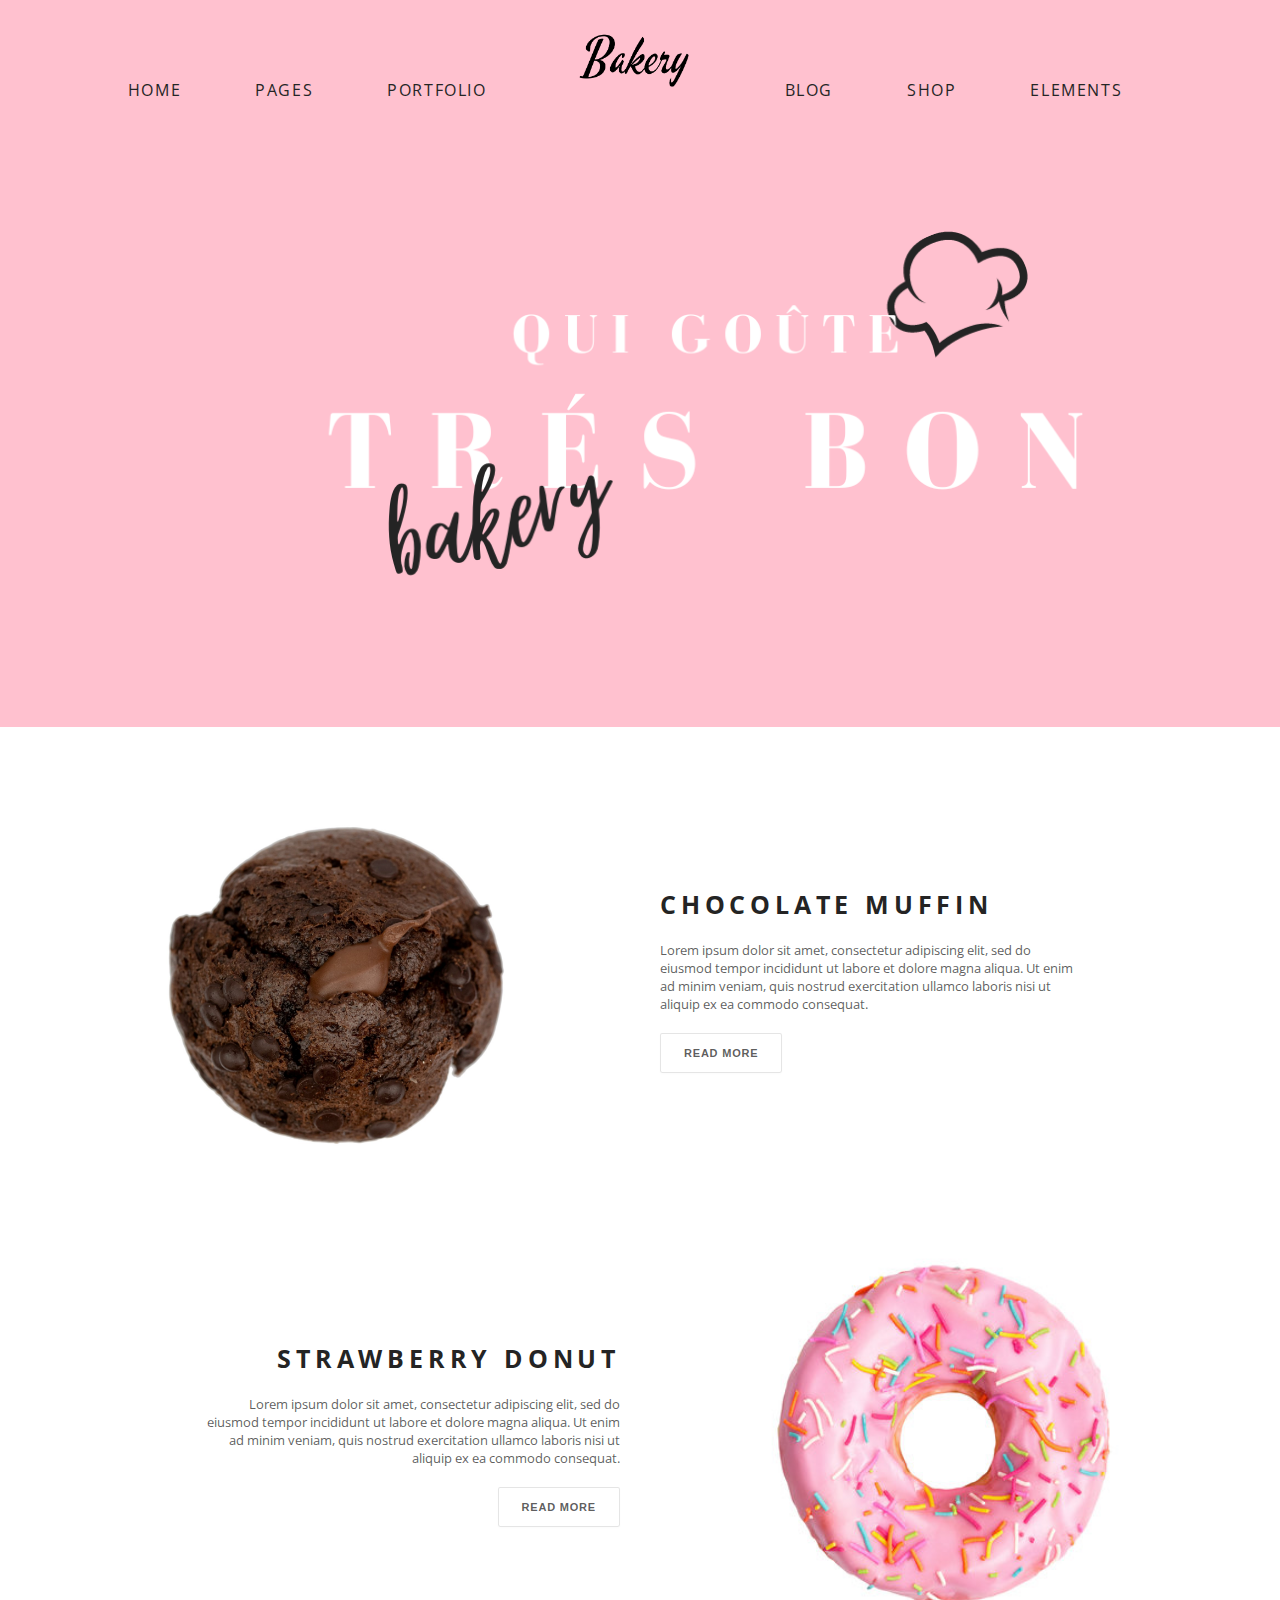
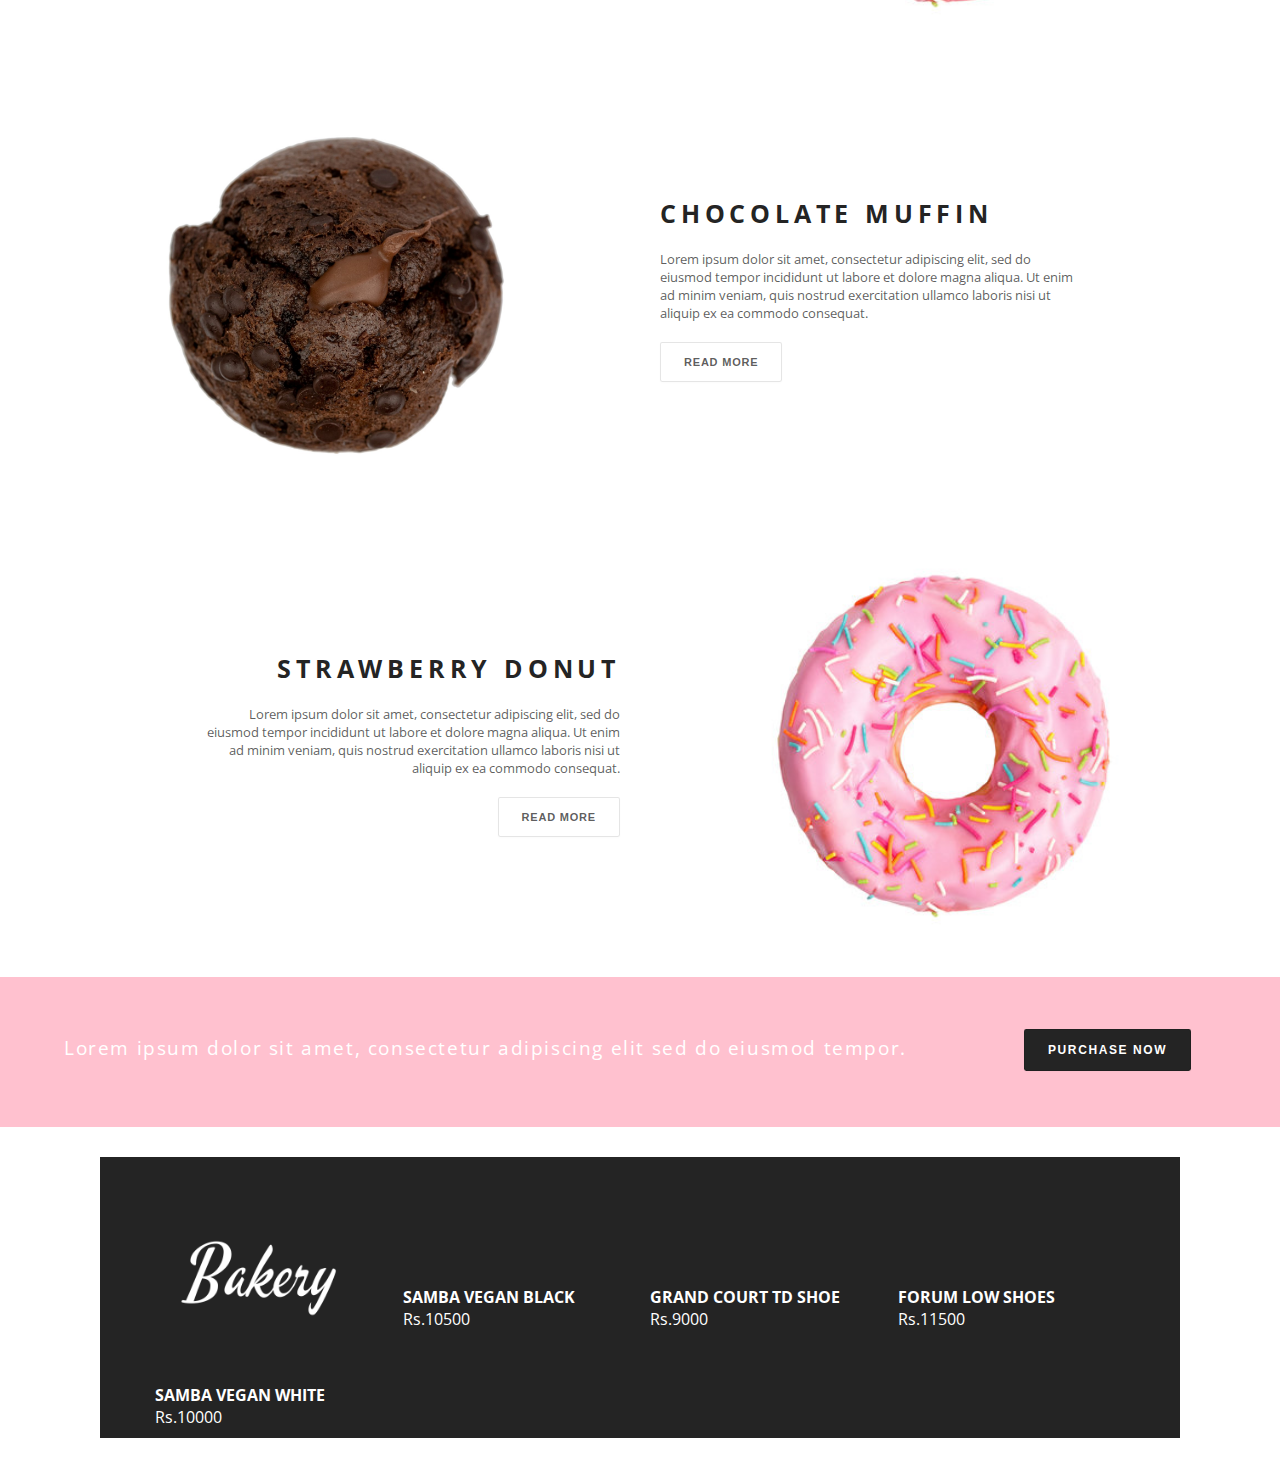
==== task 8 - one page site/index.html @ 6c0f109c "Add files via upload" ====
<!DOCTYPE html>
<html>
    <head>
        <meta charset="UTF-8">
        <meta http-equiv="X-UA-Compatible" content="IE=edge">
        <meta name="viewport" content="width=device-width, initial-scale=1.0">
        <title>Home</title>
        <link rel="stylesheet" href="stylee.css">
        <link rel="preconnect" href="https://fonts.googleapis.com">
        <link rel="preconnect" href="https://fonts.gstatic.com" crossorigin>
        <link href="https://fonts.googleapis.com/css2?family=Open+Sans:wght@300;400;500&display=swap" rel="stylesheet">
        <link rel="stylesheet" href="https://cdnjs.cloudflare.com/ajax/libs/font-awesome/6.2.1/css/all.min.css">
    </head>
    <body>
        <div class="header">
            <div class="container">
                <!-- <div class="navbar"> -->
                    <nav>
                        <ul>
                            <li ><a href="#">HOME</a></li>
                            <li ><a href="#">PAGES</a></li>
                            <li ><a href="#">PORTFOLIO</a></li>
                            <li style="margin-top: 30px;">
                                <img src="images/Bakery.png" alt="error" width="150px" style="margin:0%;">
                            </li>
                            <li ><a href="#">BLOG</a></li>
                            <li ><a href="#">SHOP</a></li>
                            <li ><a href="#">ELEMENTS</a></li> 
                        </ul>
                    </nav>
                <!-- </div> -->
                <div class="row">
                    <div class="image-container">
                        <img src="images/headerr1.png" alt="" height="571" width="1350">
                    </div>
                </div>
            </div>  
        </div>
        <!-- ------------- -->
        <div class="small-containerr">
            <div class="row">
                <div class="col-2">
                    <img src="images/muffin.jpg" alt="">
                </div>
                <div class="col-2" style="padding: 20px; width: 400px;">
                    <h2 style="letter-spacing: .3REM;font-size: 25px; color: #242424;margin-bottom: 20px;margin-right:80px ;">CHOCOLATE MUFFIN</h2>
                    <P style="padding-right: 150px;word-wrap: break-word;">Lorem ipsum dolor sit amet, consectetur adipiscing elit, sed do eiusmod tempor incididunt ut labore et dolore magna aliqua. Ut enim ad minim veniam, quis nostrud exercitation ullamco laboris nisi ut aliquip ex ea commodo consequat. </P>
                    <button class="button-6" role="button">READ MORE</button>
                </div>
            </div>
        </div>
        <!-- ----------------- -->
        <div class="small-containerr">
            <div class="row">
                <div class="col-2" style="padding: 20px; width: 400px;text-align: right;">
                    <h2 style="letter-spacing: .3REM;font-size: 25px; color: #242424;margin-bottom: 20px;">STRAWBERRY DONUT</h2>
                    <P style="padding-left: 150px;word-wrap: break-word;">Lorem ipsum dolor sit amet, consectetur adipiscing elit, sed do eiusmod tempor incididunt ut labore et dolore magna aliqua. Ut enim ad minim veniam, quis nostrud exercitation ullamco laboris nisi ut aliquip ex ea commodo consequat. </P>
                    <button class="button-6" role="button">READ MORE</button>
                </div>
                <div class="col-2"><center>
                    <img src="images/donut.jpg" alt="" width="400px" height="400px"></center>
                </div>
            </div>
        </div>
        <!-- -----------2--------- -->
        <div class="small-containerr">
            <div class="row">
                <div class="col-2">
                    <img src="images/muffin.jpg" alt="">
                </div>
                <div class="col-2" style="padding: 20px; width: 400px;">
                    <h2 style="letter-spacing: .3REM;font-size: 25px; color: #242424;margin-bottom: 20px;margin-right:80px ;">CHOCOLATE MUFFIN</h2>
                    <P style="padding-right: 150px;word-wrap: break-word;">Lorem ipsum dolor sit amet, consectetur adipiscing elit, sed do eiusmod tempor incididunt ut labore et dolore magna aliqua. Ut enim ad minim veniam, quis nostrud exercitation ullamco laboris nisi ut aliquip ex ea commodo consequat. </P>
                    <button class="button-6" role="button">READ MORE</button>
                </div>
            </div>
        </div>
        <!-- ----------------- -->
        <div class="small-containerr">
            <div class="row">
                <div class="col-2" style="padding: 20px; width: 400px;text-align: right;">
                    <h2 style="letter-spacing: .3REM;font-size: 25px; color: #242424;margin-bottom: 20px;">STRAWBERRY DONUT</h2>
                    <P style="padding-left: 150px;word-wrap: break-word;">Lorem ipsum dolor sit amet, consectetur adipiscing elit, sed do eiusmod tempor incididunt ut labore et dolore magna aliqua. Ut enim ad minim veniam, quis nostrud exercitation ullamco laboris nisi ut aliquip ex ea commodo consequat. </P>
                    <button class="button-6" role="button">READ MORE</button>
                </div>
                <div class="col-2"><center>
                    <img src="images/donut.jpg" alt="" width="400px" height="400px"></center>
                </div>
            </div>
        </div>

        <div class="purchase">
            <p >Lorem ipsum dolor sit amet, consectetur adipiscing elit sed do eiusmod tempor.</p>
            <button class="button-6" role="button">PURCHASE NOW</button>
        </div>
        <div id="div1" class="small-container" style="background-color: #242424;color: white;">
            <!-------------first row------------->
            <div class="row">
                <div class="col-4">
                    <img src="images/Bakery1.png" alt="error" width="150px" style="margin:0%;">
                    <h4>SAMBA VEGAN WHITE</h4>
                    <p>Rs.10000</p>
                    
                </div>
                <div class="col-4">
                    <img src="images/casual/casual2SAMBAVEGANBLACK.jpg" alt="">
                    <h4>SAMBA VEGAN BLACK</h4>
                    <p>Rs.10500</p>
                    
                </div>
                <div class="col-4">
                    <img src="images/casual/casual3GRANDCOURTTD.jpg" alt="">
                    <h4>GRAND COURT TD SHOE</h4>
                    <p>Rs.9000</p>
                    
                </div>
                <div class="col-4">
                    <img src="images/casual/casual4FORUMLOWSHOES.jpg" alt="">
                    <h4>FORUM LOW SHOES</h4>
                    <p>Rs.11500</p>
                    
                </div>
            </div>
        </div>
    </body>
</html>
---- task 8 - one page site/stylee.css ----
*{
    margin: 0;
    padding: 0;
    box-sizing: border-box;
}
body{
    font-family: 'Open Sans', sans-serif;
    color: #252525;
}
.navbar{
    display: flex;
    align-items: center;
    padding: 0px 0px;
    background-color:#FFC1CF;
}
.header{
    background:#FFC1CF ;
}
.purchase{
    background:#FFC1CF ;
    height: 150px;
    padding: 30px 50px;
}
.purchase button{
    background-color: #242424;color: white;letter-spacing: 0.1rem;font-size: 12px;
    position: absolute;
    left: 80%;
    margin-top: 22px;
}
.purchase p{
    color: white;
    letter-spacing: 0.1rem;
    font-size: 19px;
    position: absolute;
    left: 5%;
    margin-top: 28px;
}

.header row{
    margin-top: 70px;
}
nav{
    flex: 1;
    text-align: center;
    align-items: center;
    justify-content: center;
    background-color:#FFC1CF;
    
}

nav ul{
    display: inline-block;
    list-style-type: none;
}

nav ul li{
    display: inline-block;
    margin: 20px;
    padding-right: 30px;

}

a{
    text-decoration: none;
    color: #252525;
    letter-spacing: .1rem;
}

p{
    color: #252525;
}
/* .container{
    max-width: 1300px;
    margin: auto;
    padding-left: 25px;
    padding-right: 25px;
} */
.small-containerr{
    margin: 0;
}
.row{
    display: flex;
    align-items: center;
    flex-wrap: nowrap;
    justify-content: space-around;
    margin: 30px;
}

.col-2{
    flex-basis: 50%;
    min-width: 300px;
}
.col-2 img{
    max-width: 100%;
    padding: 0;
}

.col-2 h1{
    font-size: 50px;
    line-height: 60px;
    margin: 25px 0;
    padding-right: 50px;
}
.col-2 p{
    /* padding-right: 20px; */
    font-size:small;
    color: rgba(0, 0, 0, 0.65);
    margin-bottom: 20px;
}

.btn{
    display: inline-block;
    background: #FD3A00;
    color: white;
    border-color: #fff;
    padding: 8px 30px;
    margin: 30px 0;
    border-radius: 30px;
    transition: background  0.5s;
    transition: color 0.5s;
}
.btn:hover{
    background: #f3efef;
    color:#07131a;
}




.small-container{
    max-width: 1080px;
    margin: auto;
    padding-left: 15px;
    padding-right: 15px;
}

.title{
    text-align: center;
    margin: 0 auto 80px;
    position:relative;
    line-height: 60px;
    color: #555;
}


.button-6 {
  align-items: center;
  background-color: #FFFFFF;
  border: 1px solid rgba(0, 0, 0, 0.1);
  border-radius: .15rem;
  box-shadow: rgba(0, 0, 0, 0.02) 0 1px 3px 0;
  box-sizing: border-box;
  color: rgba(0, 0, 0, 0.65);
  cursor: pointer;
  font-size: 11px;
  font-weight: 600;
  letter-spacing: 0.05rem;
  padding: calc(.875rem - 1px) calc(1.5rem - 1px);
  transition: all 250ms;
  user-select: none;
  -webkit-user-select: none;
  touch-action: manipulation;

}

.button-6:hover,
.button-6:focus {
  border-color: rgba(0, 0, 0, 0.15);
  box-shadow: rgba(0, 0, 0, 0.1) 0 4px 12px;
  color: rgba(0, 0, 0, 0.65);
}

.button-6:hover {
  transform: translateY(-1px);
}

.button-6:active {
  background-color: #F0F0F1;
  border-color: rgba(0, 0, 0, 0.15);
  box-shadow: rgba(0, 0, 0, 0.06) 0 2px 4px;
  color: rgba(0, 0, 0, 0.65);
  transform: translateY(0);
}


.footer{
    background: #07131a;
    color: #8a8a8a;
    font-size: 14px;
    padding: 30px 0 20px;
}
.footer h3{
    color: white;
    margin-bottom: 10px;
}
.footer-col-1{
    flex-basis: 33%;
    text-align: center;
}
.footer-col-2{
    flex:1;
    display: flex;
      justify-content: center;
}
.footer-col-2 img{
    width: 35%;
    margin-bottom: 20px;
    
}
.footer-col-3{
    flex-basis:33%;
    text-align: center;
}
ul{
    list-style-type: none;
}
.col-4{
    flex-basis:25% ;
    padding: 10px;
    min-width: 25px;
    padding-right: 25px;
    
    }
    .col-4 img{
        width: 100%;
    }
    .col-4 p{
        color: white;
    }



.image-container {
    position: relative;
  }
  
  .text-overlay {
    position: absolute;
    top: 28%;
    left: 50%;
    transform: translate(-50%, -50%);
    color: white;
    text-align: center;
  }
  .image-container1 {
    position: relative;
  }
  .text-overlay-1 {
    position: absolute;
    top: 50%;
    left: 50%;
    transform: translate(-50%, -50%);
    font-size: 150%;
    color: rgb(255, 255, 255);
    text-align: center;
  }
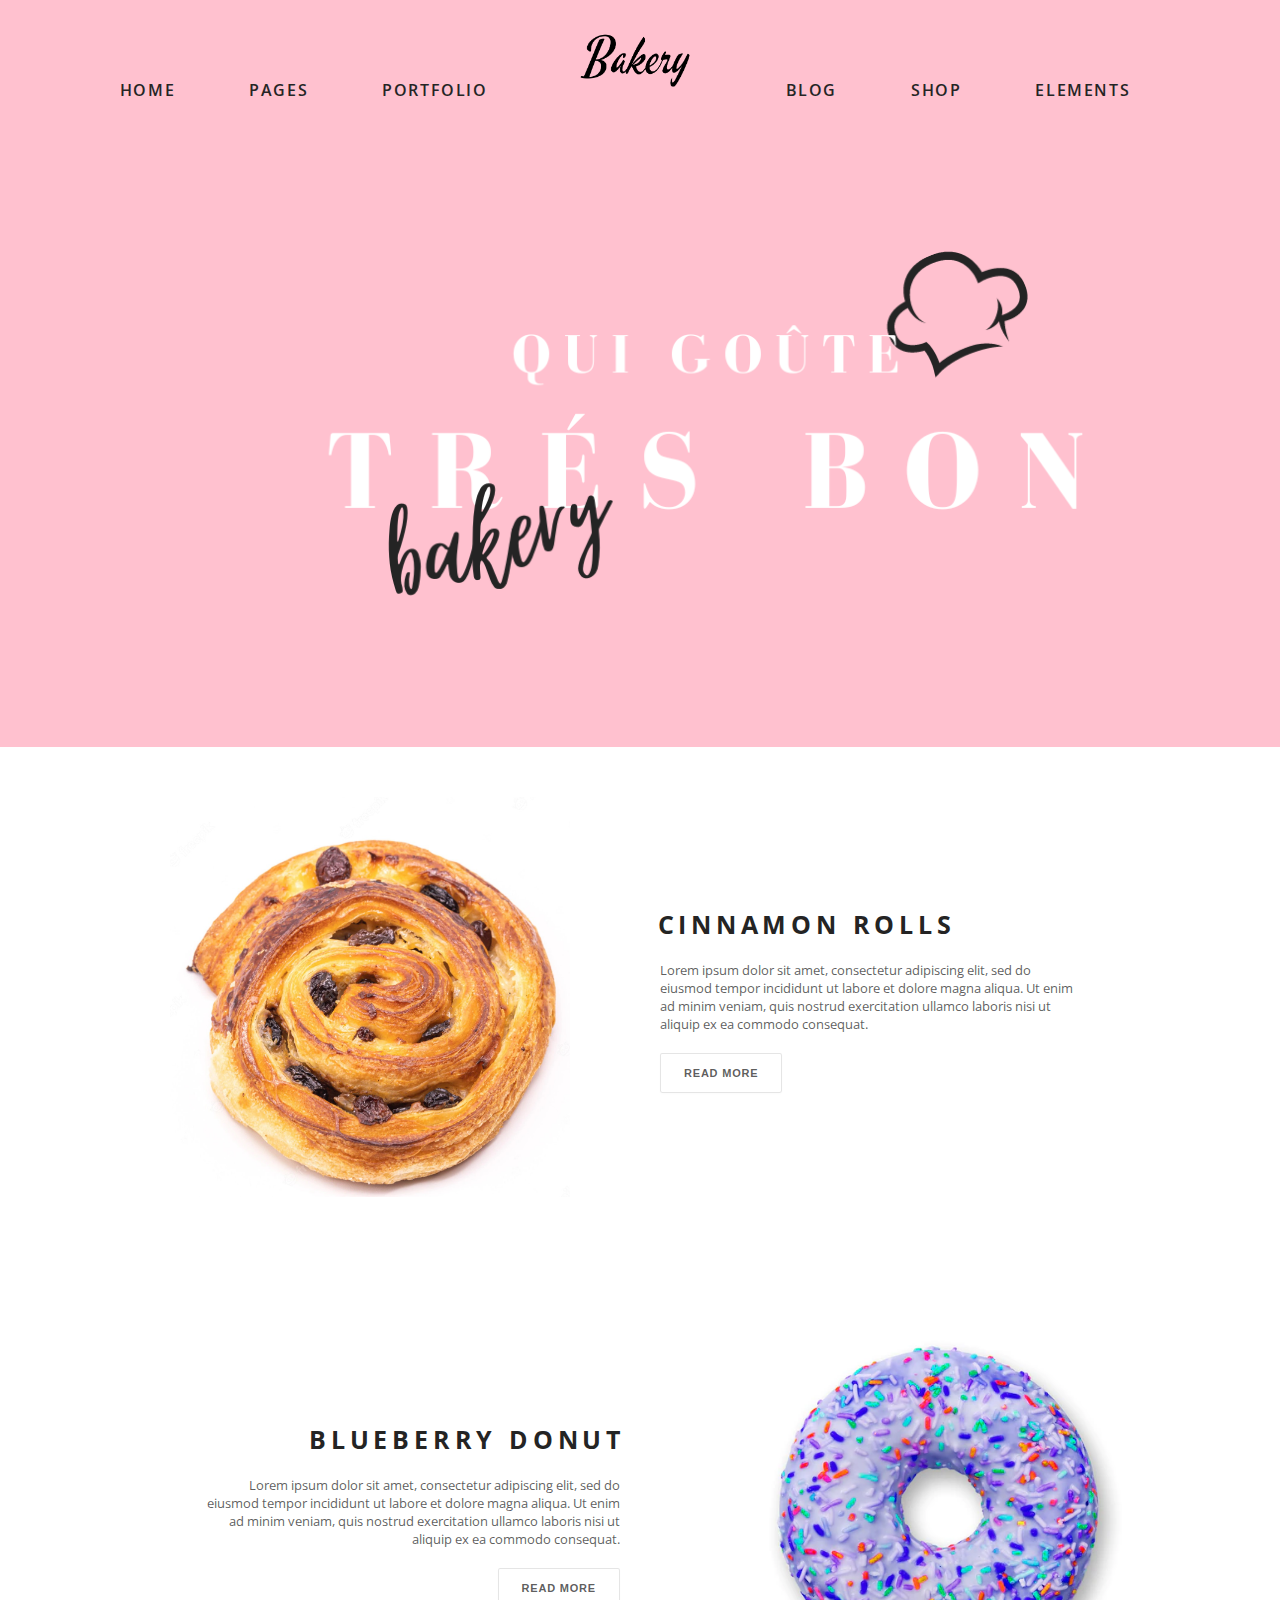
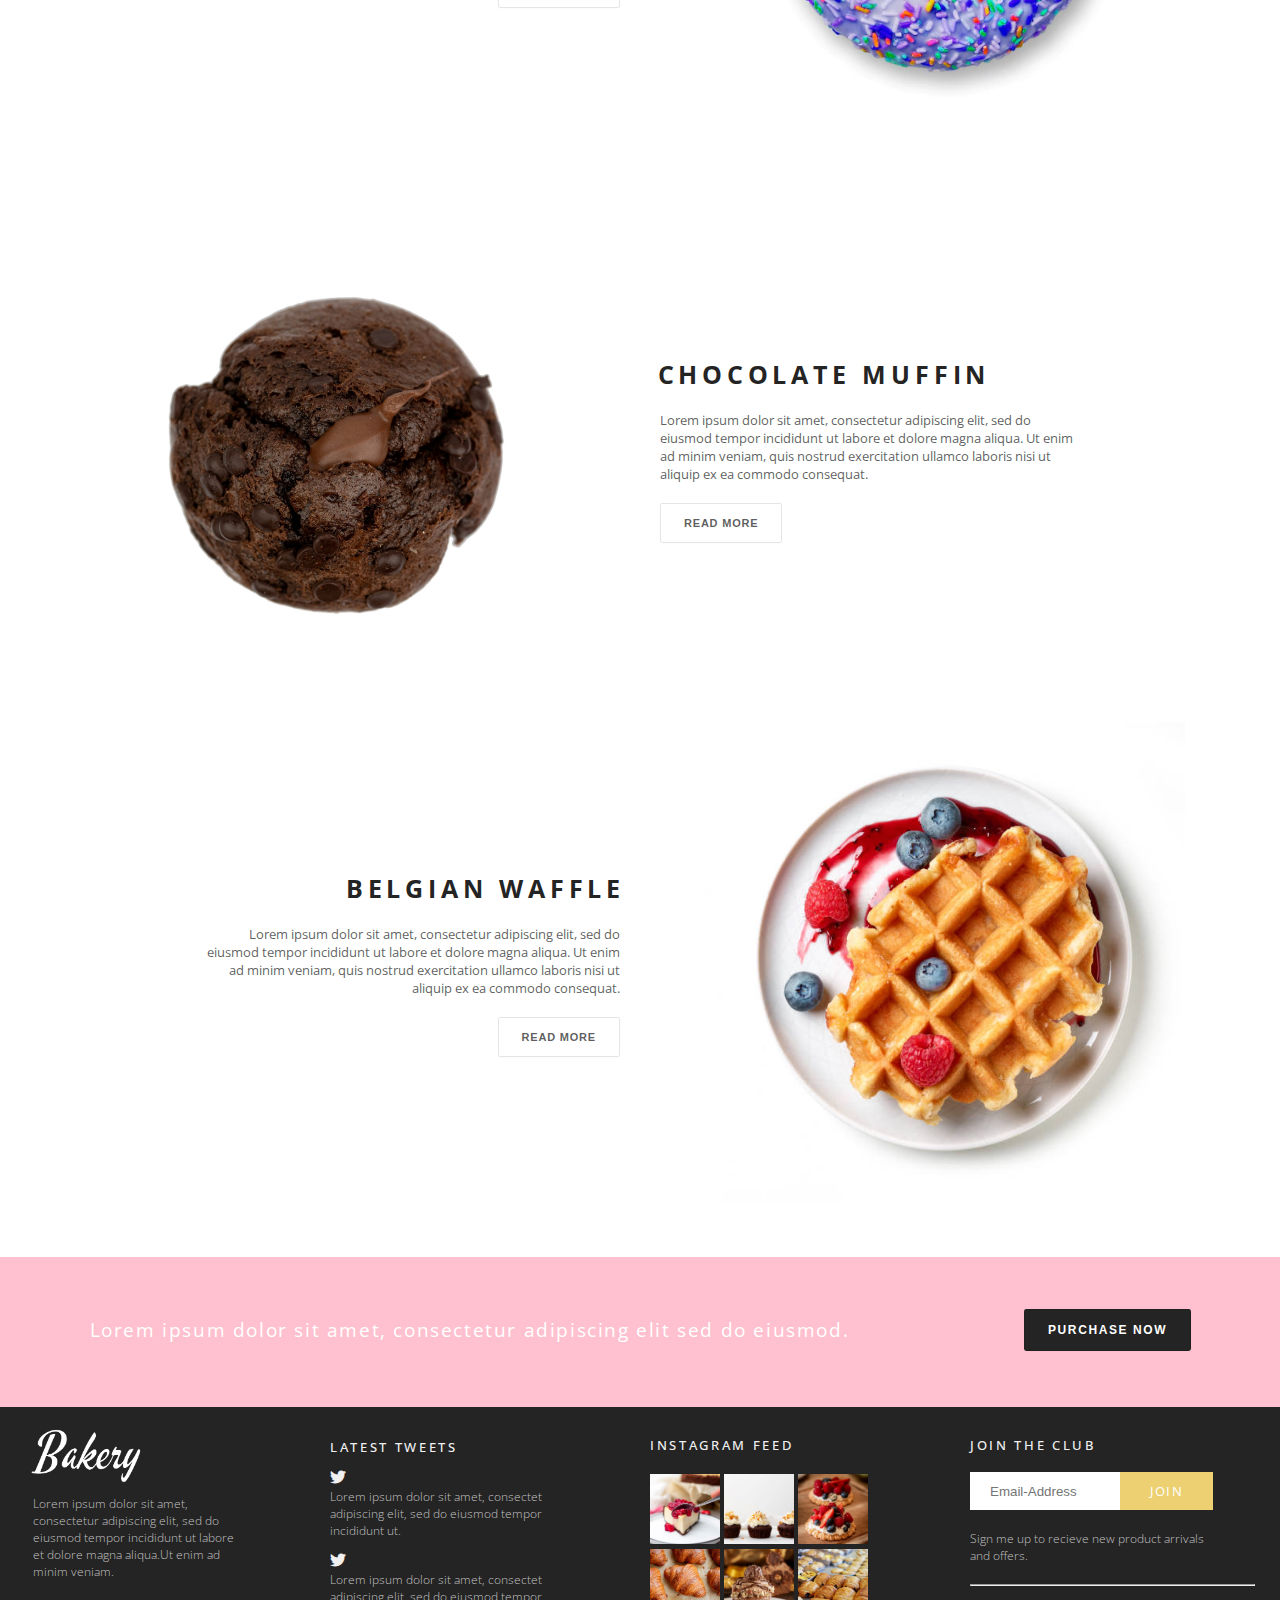
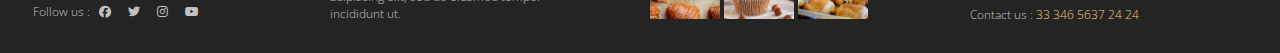
==== commit e412a082: "Add files via upload" ====
--- a/task 8 - one page site/index.html
+++ b/task 8 - one page site/index.html
@@ -9,6 +9,7 @@
         <link rel="preconnect" href="https://fonts.googleapis.com">
         <link rel="preconnect" href="https://fonts.gstatic.com" crossorigin>
         <link href="https://fonts.googleapis.com/css2?family=Open+Sans:wght@300;400;500&display=swap" rel="stylesheet">
+        
         <link rel="stylesheet" href="https://cdnjs.cloudflare.com/ajax/libs/font-awesome/6.2.1/css/all.min.css">
     </head>
     <body>
@@ -36,14 +37,14 @@
                 </div>
             </div>  
         </div>
-        <!-- ------------- -->
+        <!-- ---------1---- -->
         <div class="small-containerr">
             <div class="row">
                 <div class="col-2">
-                    <img src="images/muffin.jpg" alt="">
+                   <img src="images/roll1.jpg" alt="" width="400px" height="400px" style="position:relative;left: 23%;">
                 </div>
                 <div class="col-2" style="padding: 20px; width: 400px;">
-                    <h2 style="letter-spacing: .3REM;font-size: 25px; color: #242424;margin-bottom: 20px;margin-right:80px ;">CHOCOLATE MUFFIN</h2>
+                    <h2 style="letter-spacing: .3REM;font-size: 25px; color: #242424;margin-bottom: 20px;margin-right:80px;margin-left:-0.1em;">CINNAMON ROLLS</h2>
                     <P style="padding-right: 150px;word-wrap: break-word;">Lorem ipsum dolor sit amet, consectetur adipiscing elit, sed do eiusmod tempor incididunt ut labore et dolore magna aliqua. Ut enim ad minim veniam, quis nostrud exercitation ullamco laboris nisi ut aliquip ex ea commodo consequat. </P>
                     <button class="button-6" role="button">READ MORE</button>
                 </div>
@@ -53,12 +54,12 @@
         <div class="small-containerr">
             <div class="row">
                 <div class="col-2" style="padding: 20px; width: 400px;text-align: right;">
-                    <h2 style="letter-spacing: .3REM;font-size: 25px; color: #242424;margin-bottom: 20px;">STRAWBERRY DONUT</h2>
+                    <h2 style="letter-spacing: .3REM;font-size: 25px; color: #242424;margin-bottom: 20px;margin-right: -0.2em;">BLUEBERRY DONUT</h2>
                     <P style="padding-left: 150px;word-wrap: break-word;">Lorem ipsum dolor sit amet, consectetur adipiscing elit, sed do eiusmod tempor incididunt ut labore et dolore magna aliqua. Ut enim ad minim veniam, quis nostrud exercitation ullamco laboris nisi ut aliquip ex ea commodo consequat. </P>
                     <button class="button-6" role="button">READ MORE</button>
                 </div>
                 <div class="col-2"><center>
-                    <img src="images/donut.jpg" alt="" width="400px" height="400px"></center>
+                    <img src="images/donut1.jpg" alt="" width="520px" height="520px"></center>
                 </div>
             </div>
         </div>
@@ -69,7 +70,7 @@
                     <img src="images/muffin.jpg" alt="">
                 </div>
                 <div class="col-2" style="padding: 20px; width: 400px;">
-                    <h2 style="letter-spacing: .3REM;font-size: 25px; color: #242424;margin-bottom: 20px;margin-right:80px ;">CHOCOLATE MUFFIN</h2>
+                    <h2 style="letter-spacing: .3REM;font-size: 25px; color: #242424;margin-bottom: 20px;margin-right:80px;margin-left:-0.1em;">CHOCOLATE MUFFIN</h2>
                     <P style="padding-right: 150px;word-wrap: break-word;">Lorem ipsum dolor sit amet, consectetur adipiscing elit, sed do eiusmod tempor incididunt ut labore et dolore magna aliqua. Ut enim ad minim veniam, quis nostrud exercitation ullamco laboris nisi ut aliquip ex ea commodo consequat. </P>
                     <button class="button-6" role="button">READ MORE</button>
                 </div>
@@ -79,46 +80,62 @@
         <div class="small-containerr">
             <div class="row">
                 <div class="col-2" style="padding: 20px; width: 400px;text-align: right;">
-                    <h2 style="letter-spacing: .3REM;font-size: 25px; color: #242424;margin-bottom: 20px;">STRAWBERRY DONUT</h2>
+                    <h2 style="letter-spacing: .3REM;font-size: 25px; color: #242424;margin-bottom: 20px;margin-right: -0.2em;">BELGIAN WAFFLE</h2>
                     <P style="padding-left: 150px;word-wrap: break-word;">Lorem ipsum dolor sit amet, consectetur adipiscing elit, sed do eiusmod tempor incididunt ut labore et dolore magna aliqua. Ut enim ad minim veniam, quis nostrud exercitation ullamco laboris nisi ut aliquip ex ea commodo consequat. </P>
                     <button class="button-6" role="button">READ MORE</button>
                 </div>
                 <div class="col-2"><center>
-                    <img src="images/donut.jpg" alt="" width="400px" height="400px"></center>
+                    <img src="images/waffle.jpg" alt="" width="480px" height="480px"></center>
                 </div>
             </div>
         </div>
 
         <div class="purchase">
-            <p >Lorem ipsum dolor sit amet, consectetur adipiscing elit sed do eiusmod tempor.</p>
+            <p>Lorem ipsum dolor sit amet, consectetur adipiscing elit sed do eiusmod.</p>
             <button class="button-6" role="button">PURCHASE NOW</button>
         </div>
-        <div id="div1" class="small-container" style="background-color: #242424;color: white;">
-            <!-------------first row------------->
-            <div class="row">
+
+        <!--------footer--------->
+        <div class="small-container" >
+            
+            <div class="row" style="margin:0;">
                 <div class="col-4">
-                    <img src="images/Bakery1.png" alt="error" width="150px" style="margin:0%;">
-                    <h4>SAMBA VEGAN WHITE</h4>
-                    <p>Rs.10000</p>
+                    <img src="images/Bakery1.png" alt="error"  width="150px" style="margin:0%;margin-top: 5px;margin-left: 3px;">
+                    <p >Lorem ipsum dolor sit amet, consectetur adipiscing elit, sed do eiusmod tempor incididunt ut labore et dolore magna aliqua.Ut enim ad minim veniam.</p>
+
+                    
+                        <p>Follow us :&nbsp;&nbsp;
+                        <i class="fa-brands fa-facebook"></i>
+                        <i class="fa-brands fa-twitter"></i>
+                        <i class="fa-brands fa-instagram"></i>
+                        <i class="fa-brands fa-youtube"></i></p>
+                     
                     
                 </div>
                 <div class="col-4">
-                    <img src="images/casual/casual2SAMBAVEGANBLACK.jpg" alt="">
-                    <h4>SAMBA VEGAN BLACK</h4>
-                    <p>Rs.10500</p>
+                    
+                    <h5 style="letter-spacing: 0.2em;font-weight:500;">LATEST TWEETS</h5>   
+                    <i class="fa-brands fa-twitter" style="padding-top:13px;"></i><p style="padding: 0%;word-wrap: break-word;width: 240px;">Lorem ipsum dolor sit amet, consectet adipiscing elit, sed do eiusmod tempor incididunt ut.</p>
+                    <i class="fa-brands fa-twitter" style="padding-top:13px;"></i><p style="padding: 0%;word-wrap: break-word;width: 240px;">Lorem ipsum dolor sit amet, consectet adipiscing elit, sed do eiusmod tempor incididunt ut.</p>
                     
                 </div>
                 <div class="col-4">
-                    <img src="images/casual/casual3GRANDCOURTTD.jpg" alt="">
-                    <h4>GRAND COURT TD SHOE</h4>
-                    <p>Rs.9000</p>
-                    
+                    <h5 style="letter-spacing: 0.2em;font-weight:500;">INSTAGRAM FEED</h5> 
+                    <div class="insta">
+                        <img src="images/1.jpg" alt="" width="70px" height="70px">
+                        <img src="images/2.jpg" alt="" width="70px" height="70px">
+                        <img src="images/3.jpg" alt="" width="70px" height="70px">
+                        <img src="images/4.jpg" alt="" width="70px" height="70px">
+                        <img src="images/5.jpg" alt="" width="70px" height="70px">
+                        <img src="images/6.jpg" alt="" width="70px" height="70px">
+                    </div>                    
                 </div>
                 <div class="col-4">
-                    <img src="images/casual/casual4FORUMLOWSHOES.jpg" alt="">
-                    <h4>FORUM LOW SHOES</h4>
-                    <p>Rs.11500</p>
-                    
+                    <h5 style="letter-spacing: 0.2em;font-weight:500;">JOIN THE CLUB</h5>
+                    <input type="email" style="margin-top: 18px;" placeholder="Email-Address"><a href="">JOIN</a>
+                    <p style="padding: 0%;padding-top: 20px;">Sign me up to recieve new product arrivals and offers.</p>
+                    <hr style="margin-top: 20px;height: 1px;">
+                    <p style="padding: 0%;padding-top: 20px;">Contact us : <label style="color:#ecd072"> 33 346 5637 24 24</label></p>
                 </div>
             </div>
         </div>
--- a/task 8 - one page site/stylee.css
+++ b/task 8 - one page site/stylee.css
@@ -6,6 +6,7 @@
 body{
     font-family: 'Open Sans', sans-serif;
     color: #252525;
+    overflow-x: hidden;
 }
 .navbar{
     display: flex;
@@ -32,8 +33,8 @@
     letter-spacing: 0.1rem;
     font-size: 19px;
     position: absolute;
-    left: 5%;
-    margin-top: 28px;
+    left: 7%;
+    margin-top: 30px;
 }
 
 .header row{
@@ -51,6 +52,7 @@
 nav ul{
     display: inline-block;
     list-style-type: none;
+    font-weight:600;
 }
 
 nav ul li{
@@ -83,7 +85,7 @@
     align-items: center;
     flex-wrap: nowrap;
     justify-content: space-around;
-    margin: 30px;
+    margin: 50px 30px;
 }
 
 .col-2{
@@ -128,10 +130,8 @@
 
 
 .small-container{
-    max-width: 1080px;
-    margin: auto;
-    padding-left: 15px;
-    padding-right: 15px;
+    /* width: 100%; */
+    background-color: #242424;color: white;margin: 0;padding: 0;
 }
 
 .title{
@@ -181,36 +181,6 @@
   color: rgba(0, 0, 0, 0.65);
   transform: translateY(0);
 }
-
-
-.footer{
-    background: #07131a;
-    color: #8a8a8a;
-    font-size: 14px;
-    padding: 30px 0 20px;
-}
-.footer h3{
-    color: white;
-    margin-bottom: 10px;
-}
-.footer-col-1{
-    flex-basis: 33%;
-    text-align: center;
-}
-.footer-col-2{
-    flex:1;
-    display: flex;
-      justify-content: center;
-}
-.footer-col-2 img{
-    width: 35%;
-    margin-bottom: 20px;
-    
-}
-.footer-col-3{
-    flex-basis:33%;
-    text-align: center;
-}
 ul{
     list-style-type: none;
 }
@@ -219,17 +189,39 @@
     padding: 10px;
     min-width: 25px;
     padding-right: 25px;
-    
-    }
-    .col-4 img{
-        width: 100%;
-    }
-    .col-4 p{
-        color: white;
-    }
-
-
-
+    color: #F0F0F1;
+}
+
+.col-4 p{
+    color: rgb(194, 194, 194);
+    font-weight: 300;
+    font-size: 12px;
+    padding: 23px;
+    padding-top: 0%;
+    word-wrap: break-word;
+    width: 250px;
+}
+
+
+.col-4 i{
+    padding-right: 14px;
+}
+.col-4 input{
+    background-color: white;
+    border: none;
+    height: 38px;
+    width: 150px;
+    padding-left: 20px;
+}
+.col-4 a{
+    text-decoration: none;
+    background-color: #ecd072;
+    color: white;
+    font-size:small ;
+    width: 200px;
+    height: 20px;
+    padding: 10px 30px;
+}
 .image-container {
     position: relative;
   }
@@ -242,9 +234,7 @@
     color: white;
     text-align: center;
   }
-  .image-container1 {
-    position: relative;
-  }
+
   .text-overlay-1 {
     position: absolute;
     top: 50%;
@@ -254,4 +244,8 @@
     color: rgb(255, 255, 255);
     text-align: center;
   }
-  + .insta{
+    display: block;
+    padding-right: 30px;
+    padding-top: 20px;
+ }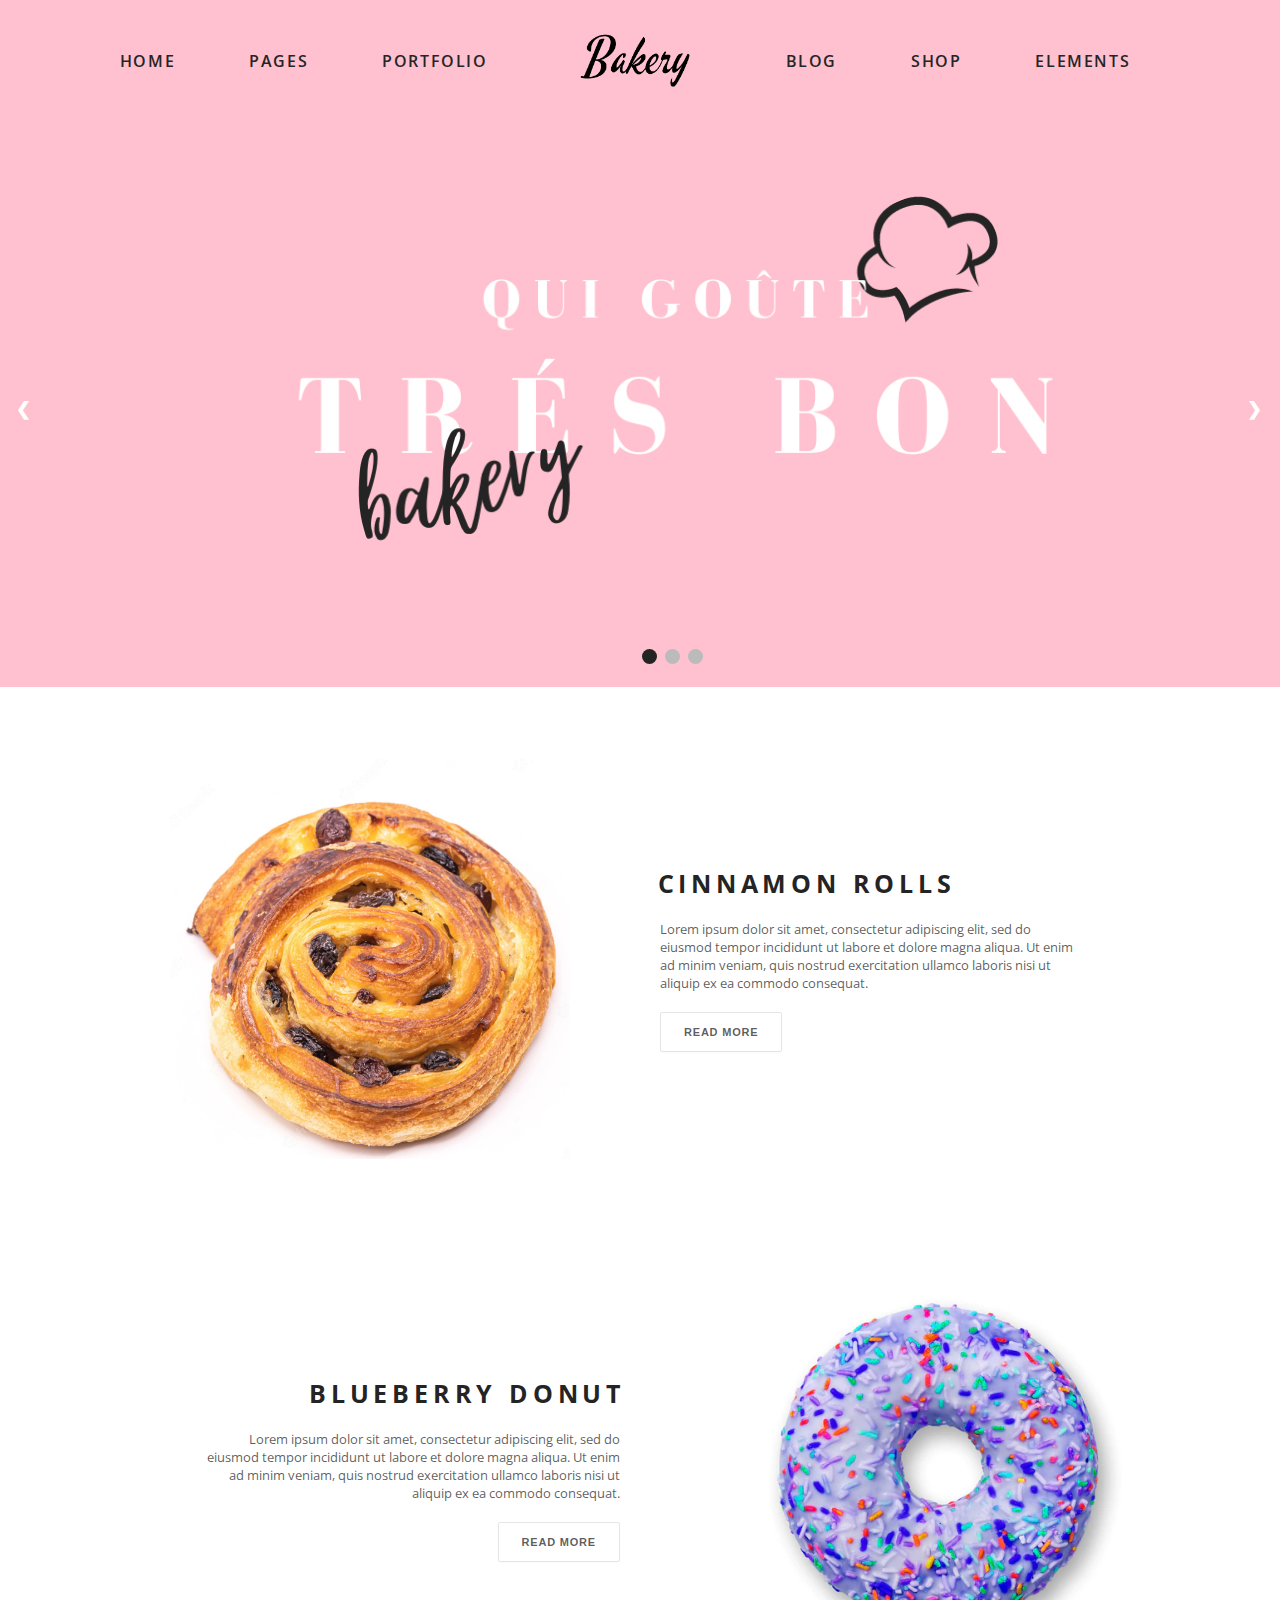
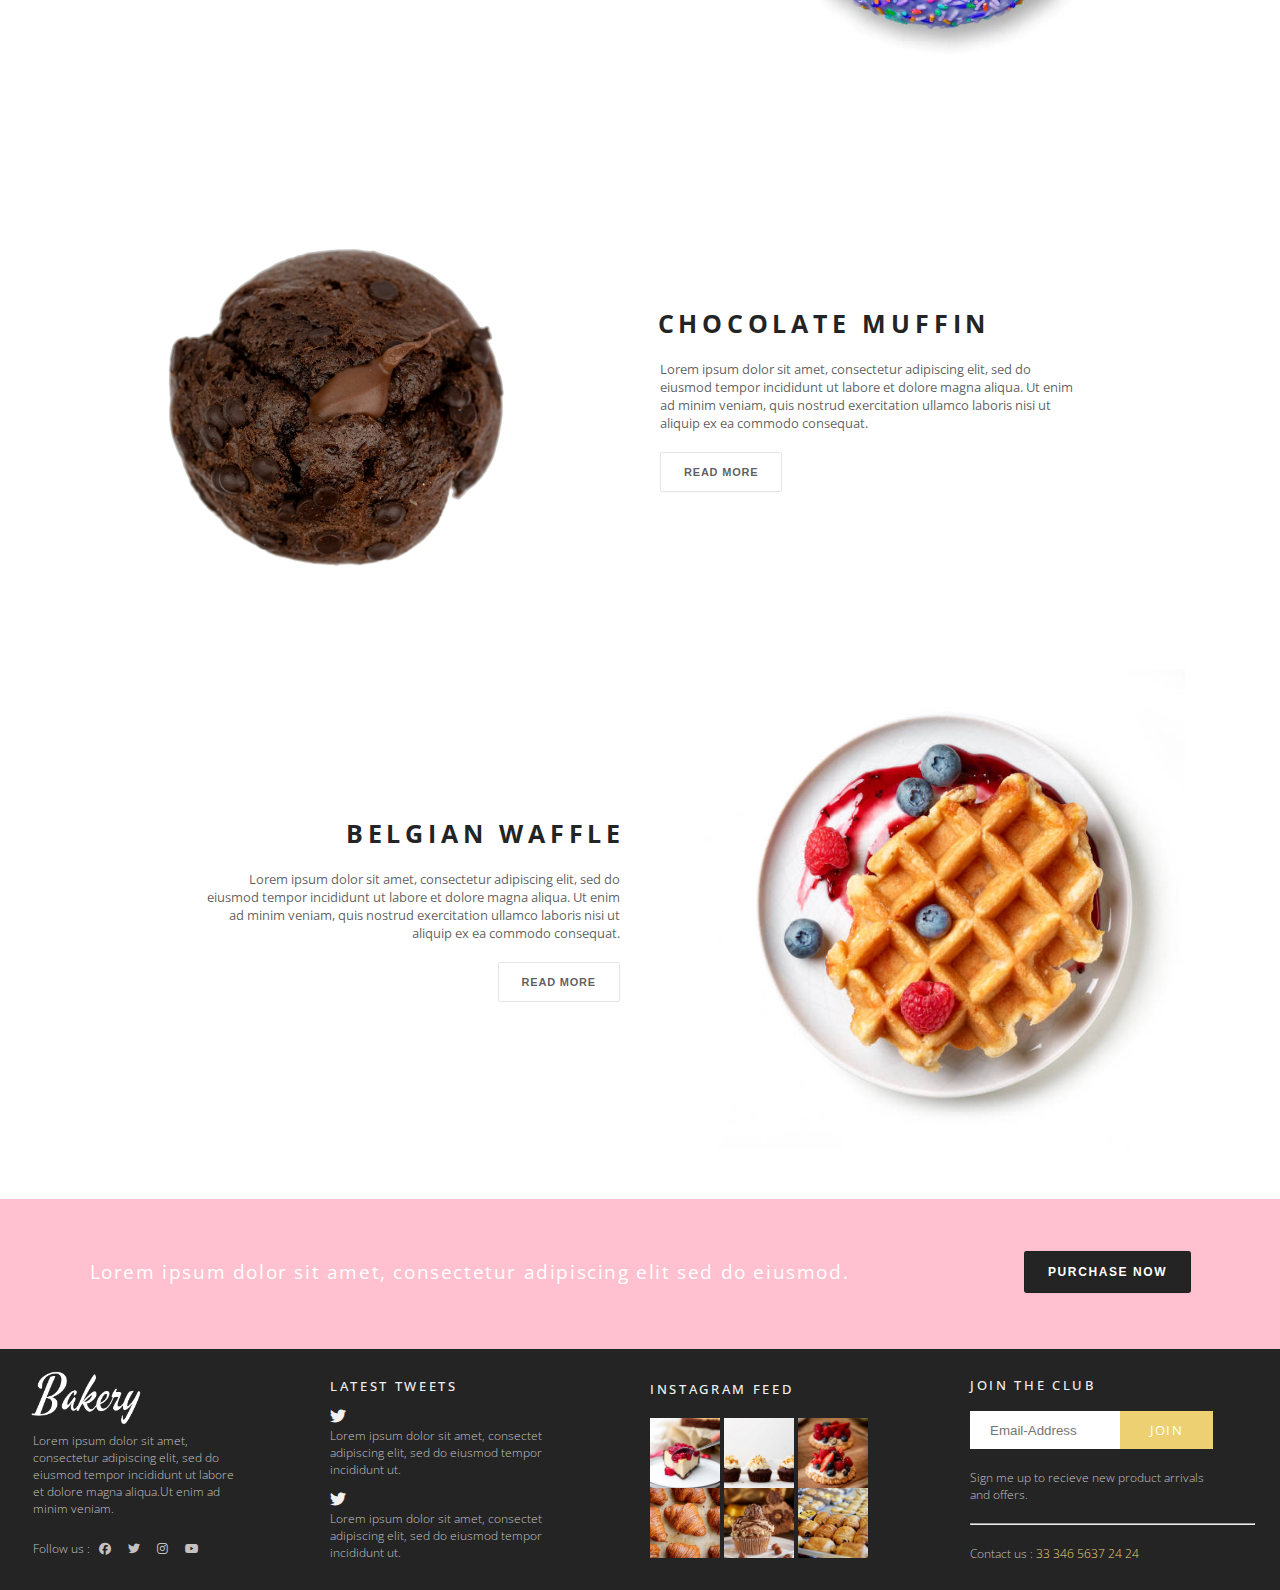
==== commit 1d365e05: "Add files via upload" ====
--- a/task 8 - one page site/index.html
+++ b/task 8 - one page site/index.html
@@ -30,13 +30,69 @@
                         </ul>
                     </nav>
                 <!-- </div> -->
-                <div class="row">
+                <!-- <div class="row">
                     <div class="image-container">
                         <img src="images/headerr1.png" alt="" height="571" width="1350">
                     </div>
-                </div>
+                </div> -->
             </div>  
         </div>
+        <!-- ----------------- -->
+        <div class="small-containerr">
+            <div class="slideshow-container">
+
+                <div class="mySlides fade">
+                <img src="images/headerr1.png" height="571" width="1350">
+                </div>
+                <div class="mySlides fade">  
+                <img src="images/car22.jpg" height="571" width="1350"">
+                </div>
+            
+                <div class="mySlides fade">
+                <img src="images/car33.jpg" height="571" width="1350">
+                </div>
+            
+                <a class="prev" onclick="plusSlides(-1)">❮</a>
+                <a class="next" onclick="plusSlides(1)">❯</a>
+            
+                <div class="dot-divv" style="text-align:center">
+                <span class="dot" onclick="currentSlide(1)"></span> 
+                <span class="dot" onclick="currentSlide(2)"></span> 
+                <span class="dot" onclick="currentSlide(3)"></span> 
+                </div>
+            </div>
+            <br>
+        </div>  
+          
+          
+          <script>
+          let slideIndex = 1;
+          showSlides(slideIndex);
+          
+          function plusSlides(n) {
+            showSlides(slideIndex += n);
+          }
+          
+          function currentSlide(n) {
+            showSlides(slideIndex = n);
+          }
+          
+          function showSlides(n) {
+            let i;
+            let slides = document.getElementsByClassName("mySlides");
+            let dots = document.getElementsByClassName("dot");
+            if (n > slides.length) {slideIndex = 1}    
+            if (n < 1) {slideIndex = slides.length}
+            for (i = 0; i < slides.length; i++) {
+              slides[i].style.display = "none";  
+            }
+            for (i = 0; i < dots.length; i++) {
+              dots[i].className = dots[i].className.replace(" active", "");
+            }
+            slides[slideIndex-1].style.display = "block";  
+            dots[slideIndex-1].className += " active";
+          }
+          </script>
         <!-- ---------1---- -->
         <div class="small-containerr">
             <div class="row">
@@ -132,7 +188,7 @@
                 </div>
                 <div class="col-4">
                     <h5 style="letter-spacing: 0.2em;font-weight:500;">JOIN THE CLUB</h5>
-                    <input type="email" style="margin-top: 18px;" placeholder="Email-Address"><a href="">JOIN</a>
+                    <input type="email" style="margin-top: 17px;" placeholder="Email-Address"><a href="">JOIN</a>
                     <p style="padding: 0%;padding-top: 20px;">Sign me up to recieve new product arrivals and offers.</p>
                     <hr style="margin-top: 20px;height: 1px;">
                     <p style="padding: 0%;padding-top: 20px;">Contact us : <label style="color:#ecd072"> 33 346 5637 24 24</label></p>
--- a/task 8 - one page site/stylee.css
+++ b/task 8 - one page site/stylee.css
@@ -248,4 +248,60 @@
     display: block;
     padding-right: 30px;
     padding-top: 20px;
- }+ }
+
+/* -------------------- */
+.mySlides {display: none}
+img {vertical-align: middle;}
+
+.slideshow-container {
+  max-width: 1350px;
+  height: 571px;
+  position: relative;
+  margin: auto;
+}
+.prev, .next {
+  cursor: pointer;
+  position: absolute;
+  top: 50%;
+  width: auto;
+  padding: 16px;
+  margin-top: -22px;
+  color: white;
+  font-weight: bold;
+  font-size: 18px;
+  transition: 0.6s ease;
+  border-radius: 0 3px 3px 0;
+  user-select: none;
+}
+
+
+.next {
+  right: 0;
+  border-radius: 3px 0 0 3px;
+}
+
+.prev:hover, .next:hover {
+  background-color: #242424;
+}
+
+
+.dot-divv{
+    position:absolute;
+    top: 93%;
+    left: 50%;
+}
+.dot {
+  cursor: pointer;
+  height: 15px;
+  width: 15px;
+  margin: 0 2px;
+  background-color: #bbb;
+  border-radius: 50%;
+  display: inline-block;
+  transition: background-color 0.6s ease;
+}
+
+.active, .dot:hover {
+  background-color: #242424;
+}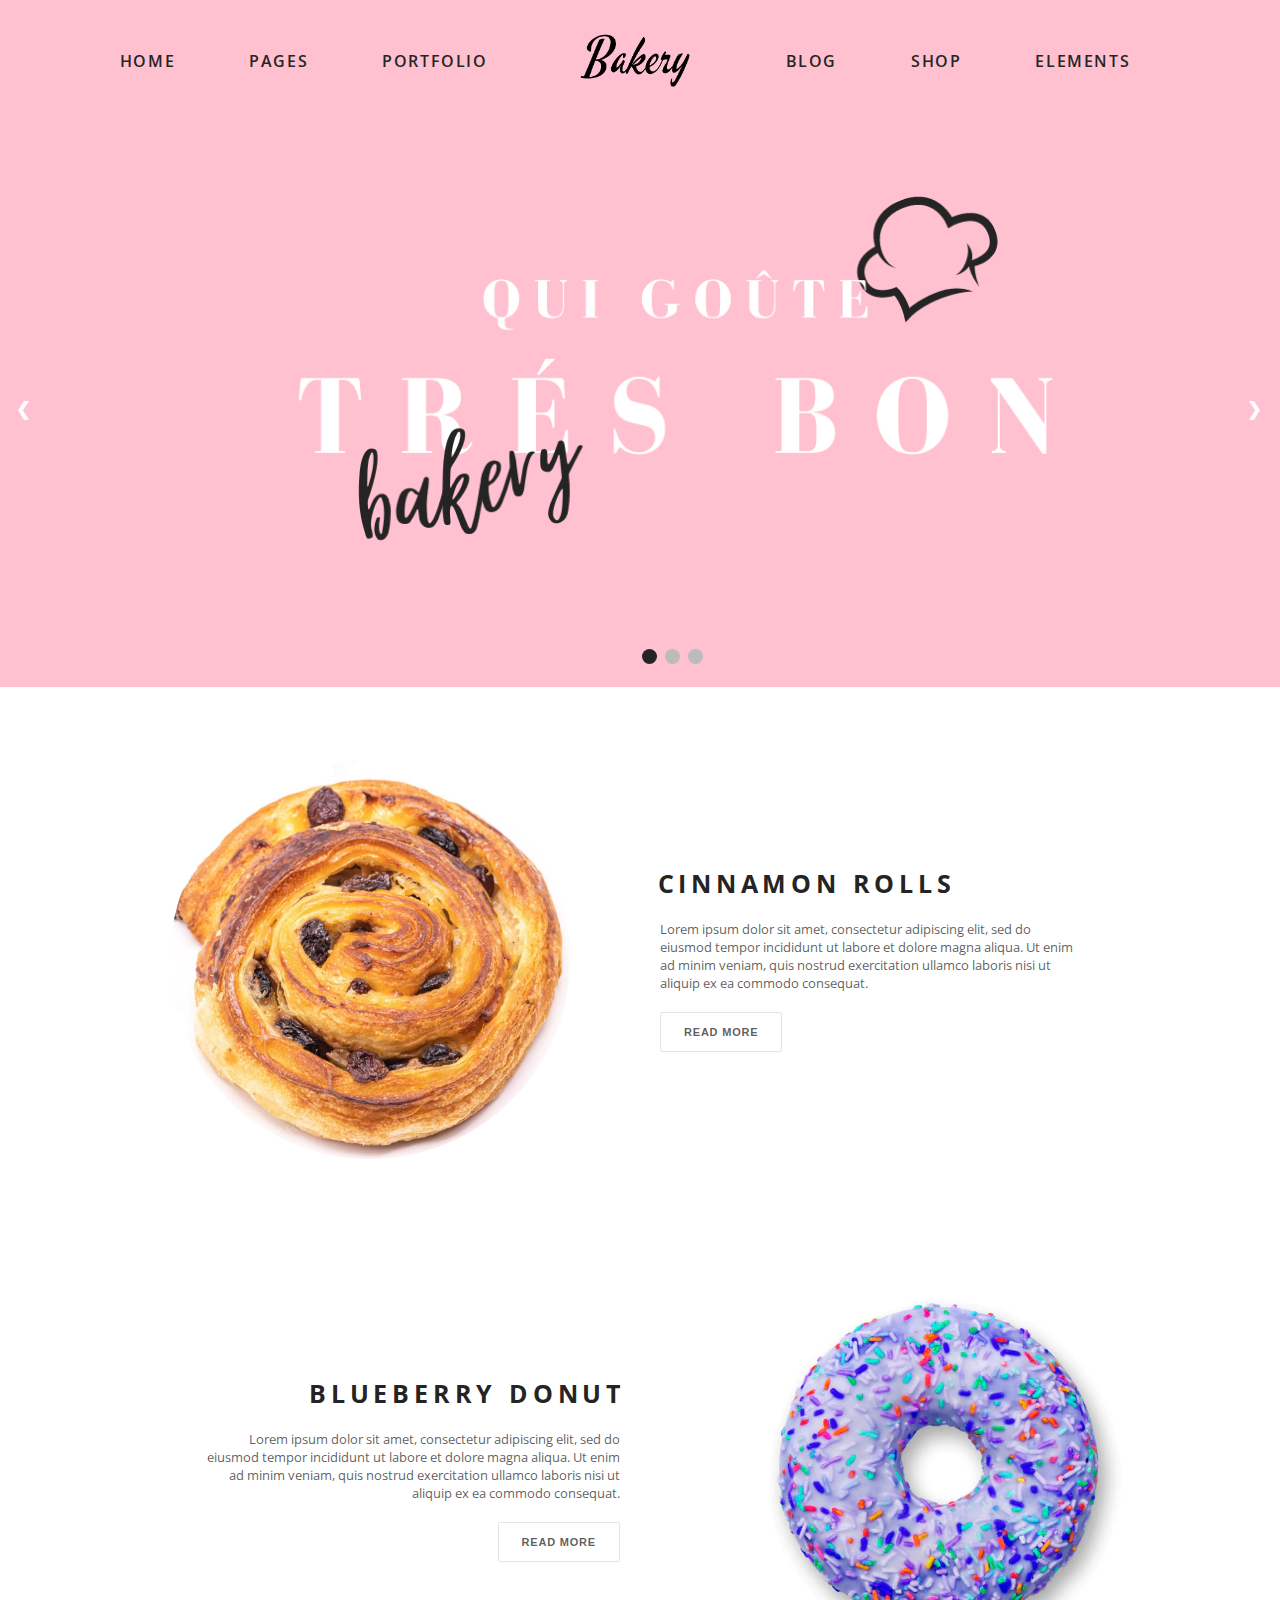
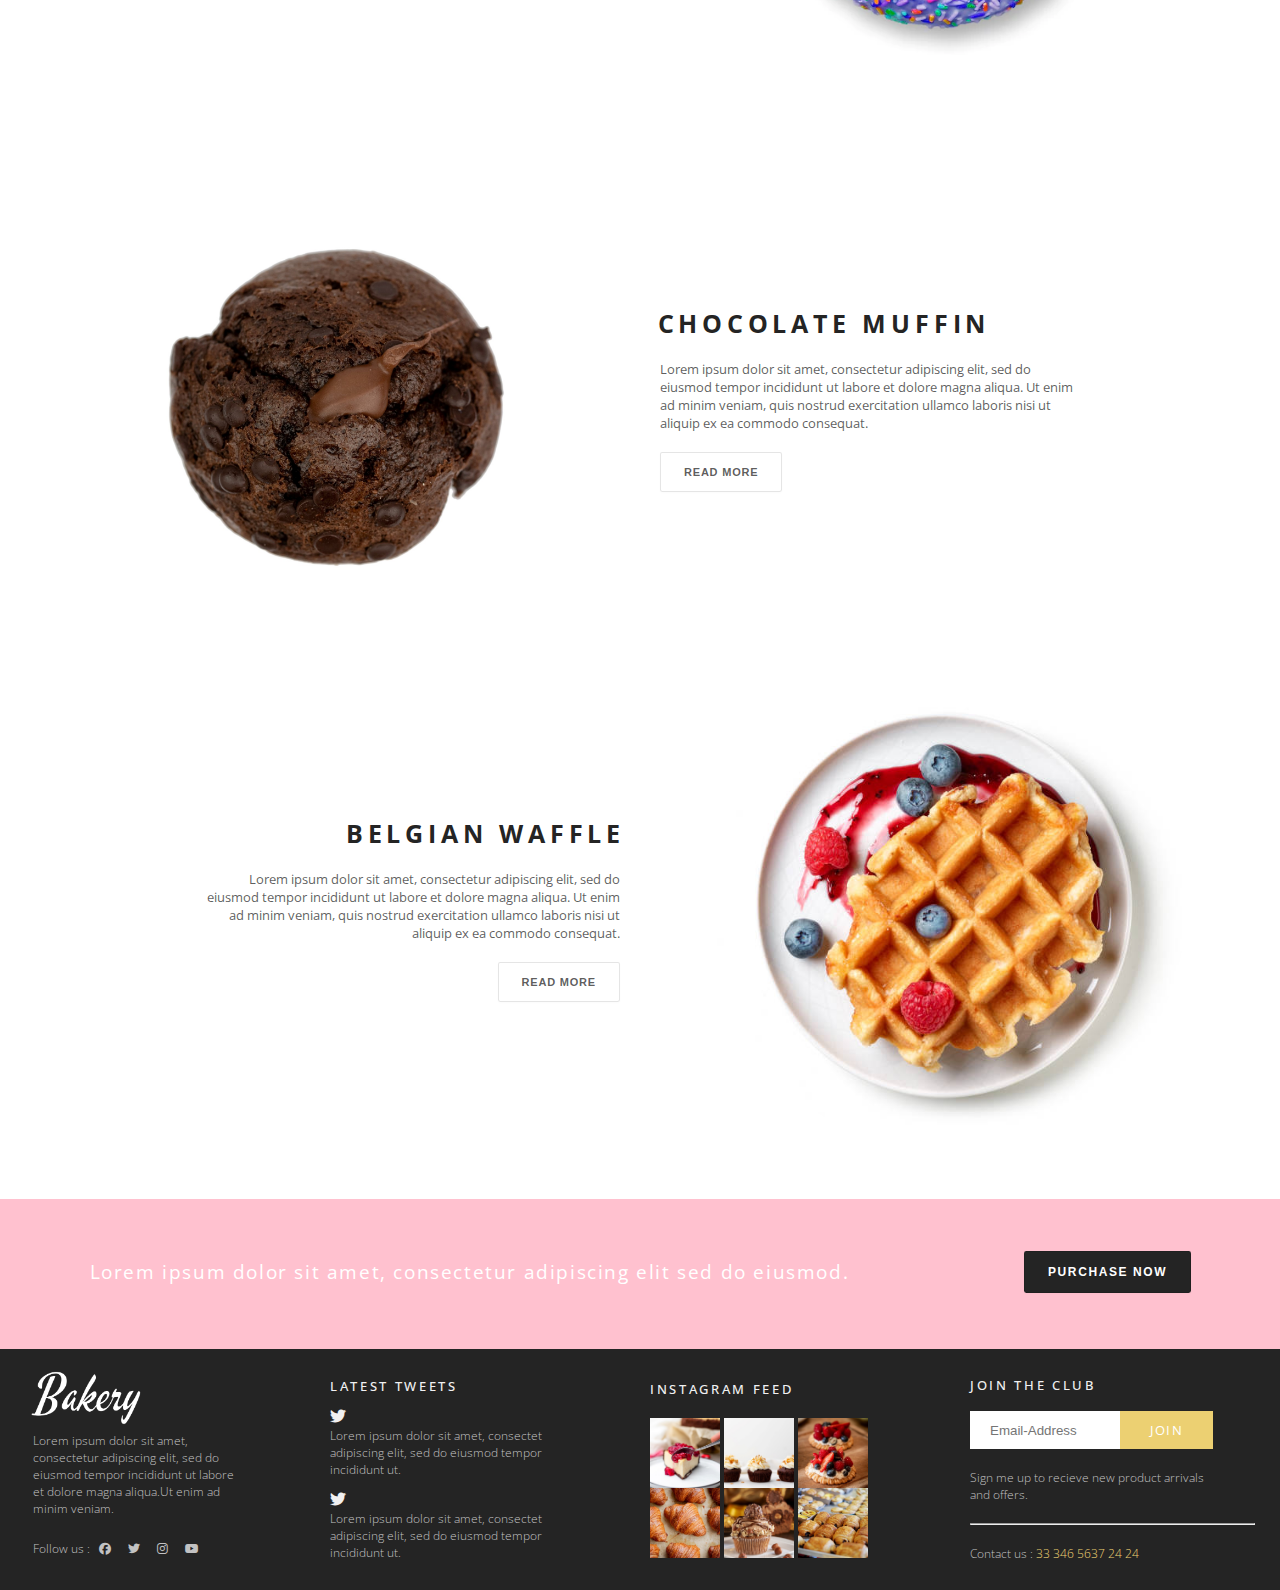
==== commit 46ef33c6: "Add files via upload" ====
--- a/task 8 - one page site/index.html
+++ b/task 8 - one page site/index.html
@@ -15,7 +15,6 @@
     <body>
         <div class="header">
             <div class="container">
-                <!-- <div class="navbar"> -->
                     <nav>
                         <ul>
                             <li ><a href="#">HOME</a></li>
@@ -29,12 +28,7 @@
                             <li ><a href="#">ELEMENTS</a></li> 
                         </ul>
                     </nav>
-                <!-- </div> -->
-                <!-- <div class="row">
-                    <div class="image-container">
-                        <img src="images/headerr1.png" alt="" height="571" width="1350">
-                    </div>
-                </div> -->
+
             </div>  
         </div>
         <!-- ----------------- -->
@@ -92,14 +86,28 @@
             slides[slideIndex-1].style.display = "block";  
             dots[slideIndex-1].className += " active";
           }
+
+          window.addEventListener(
+            "scroll",
+            () => {
+                document.body.style.setProperty(
+                "--scroll",
+                window.pageYOffset / (document.body.offsetHeight - window.innerHeight)
+                );
+            },
+            false
+            );
           </script>
+
+          <!-- 3215 -->
         <!-- ---------1---- -->
         <div class="small-containerr">
-            <div class="row">
+            <div class="row" id="row1">
                 <div class="col-2">
-                   <img src="images/roll1.jpg" alt="" width="400px" height="400px" style="position:relative;left: 23%;">
-                </div>
-                <div class="col-2" style="padding: 20px; width: 400px;">
+                    <!-- style="background-color: aqua;" -->
+                   <img src="images/roll1.jpg" alt="" width="400px" height="400px" class="img-1" style="position:relative;left: 23%;border-radius: 50%;">
+                </div>
+                <div class="col-2 para-1"  style="padding: 20px; width: 400px;">
                     <h2 style="letter-spacing: .3REM;font-size: 25px; color: #242424;margin-bottom: 20px;margin-right:80px;margin-left:-0.1em;">CINNAMON ROLLS</h2>
                     <P style="padding-right: 150px;word-wrap: break-word;">Lorem ipsum dolor sit amet, consectetur adipiscing elit, sed do eiusmod tempor incididunt ut labore et dolore magna aliqua. Ut enim ad minim veniam, quis nostrud exercitation ullamco laboris nisi ut aliquip ex ea commodo consequat. </P>
                     <button class="button-6" role="button">READ MORE</button>
@@ -115,7 +123,7 @@
                     <button class="button-6" role="button">READ MORE</button>
                 </div>
                 <div class="col-2"><center>
-                    <img src="images/donut1.jpg" alt="" width="520px" height="520px"></center>
+                    <img src="images/donut1.jpg" class="img-1" alt="" width="520px" height="520px" style="border-radius: 50%;"></center>
                 </div>
             </div>
         </div>
@@ -123,7 +131,7 @@
         <div class="small-containerr">
             <div class="row">
                 <div class="col-2">
-                    <img src="images/muffin.jpg" alt="">
+                    <img src="images/muffin.jpg" alt="" class="img-1" style="border-radius: 50%;">
                 </div>
                 <div class="col-2" style="padding: 20px; width: 400px;">
                     <h2 style="letter-spacing: .3REM;font-size: 25px; color: #242424;margin-bottom: 20px;margin-right:80px;margin-left:-0.1em;">CHOCOLATE MUFFIN</h2>
@@ -141,7 +149,7 @@
                     <button class="button-6" role="button">READ MORE</button>
                 </div>
                 <div class="col-2"><center>
-                    <img src="images/waffle.jpg" alt="" width="480px" height="480px"></center>
+                    <img src="images/waffle.jpg" class="img-1" alt="" width="480px" height="480px" style="border-radius: 50%;"></center>
                 </div>
             </div>
         </div>
--- a/task 8 - one page site/stylee.css
+++ b/task 8 - one page site/stylee.css
@@ -96,7 +96,6 @@
     max-width: 100%;
     padding: 0;
 }
-
 .col-2 h1{
     font-size: 50px;
     line-height: 60px;
@@ -127,13 +126,10 @@
 }
 
 
-
-
 .small-container{
     /* width: 100%; */
     background-color: #242424;color: white;margin: 0;padding: 0;
 }
-
 .title{
     text-align: center;
     margin: 0 auto 80px;
@@ -162,18 +158,15 @@
   touch-action: manipulation;
 
 }
-
 .button-6:hover,
 .button-6:focus {
   border-color: rgba(0, 0, 0, 0.15);
   box-shadow: rgba(0, 0, 0, 0.1) 0 4px 12px;
   color: rgba(0, 0, 0, 0.65);
 }
-
 .button-6:hover {
   transform: translateY(-1px);
 }
-
 .button-6:active {
   background-color: #F0F0F1;
   border-color: rgba(0, 0, 0, 0.15);
@@ -184,6 +177,8 @@
 ul{
     list-style-type: none;
 }
+
+
 .col-4{
     flex-basis:25% ;
     padding: 10px;
@@ -191,7 +186,6 @@
     padding-right: 25px;
     color: #F0F0F1;
 }
-
 .col-4 p{
     color: rgb(194, 194, 194);
     font-weight: 300;
@@ -201,8 +195,6 @@
     word-wrap: break-word;
     width: 250px;
 }
-
-
 .col-4 i{
     padding-right: 14px;
 }
@@ -222,28 +214,12 @@
     height: 20px;
     padding: 10px 30px;
 }
+
+
 .image-container {
     position: relative;
-  }
-  
-  .text-overlay {
-    position: absolute;
-    top: 28%;
-    left: 50%;
-    transform: translate(-50%, -50%);
-    color: white;
-    text-align: center;
-  }
-
-  .text-overlay-1 {
-    position: absolute;
-    top: 50%;
-    left: 50%;
-    transform: translate(-50%, -50%);
-    font-size: 150%;
-    color: rgb(255, 255, 255);
-    text-align: center;
-  }
+  } 
+ 
  .insta{
     display: block;
     padding-right: 30px;
@@ -274,18 +250,13 @@
   border-radius: 0 3px 3px 0;
   user-select: none;
 }
-
-
 .next {
   right: 0;
   border-radius: 3px 0 0 3px;
 }
-
 .prev:hover, .next:hover {
   background-color: #242424;
 }
-
-
 .dot-divv{
     position:absolute;
     top: 93%;
@@ -301,7 +272,21 @@
   display: inline-block;
   transition: background-color 0.6s ease;
 }
-
 .active, .dot:hover {
   background-color: #242424;
+}
+
+.img-1{
+    animation: rotate 1.5s linear infinite;
+    animation-play-state: paused;
+    animation-delay: calc(var(--scroll) * -1s);
+  
+    animation-iteration-count: 1;
+    animation-fill-mode: both;
+}
+
+@keyframes rotate {
+    to {
+        transform: rotate(360deg);
+    }
 }